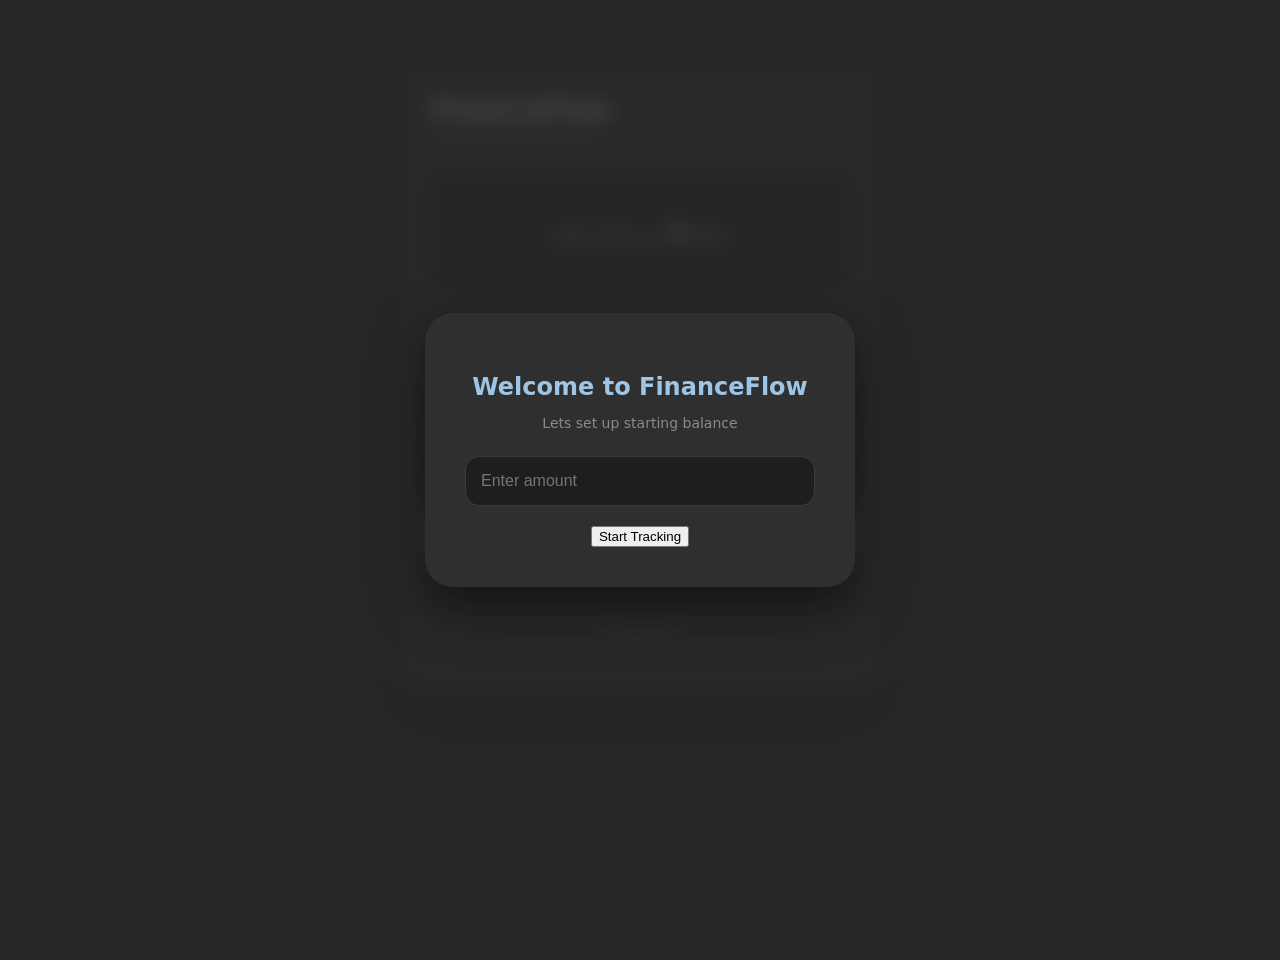
==== public/index.html @ 14172ed9 "оживлен localstorage прописана разметка под стартовый начальный экран" ====
<!doctype html>
<html lang="en">
<head>
    <meta charset="UTF-8">
    <meta name="viewport"
          content="width=device-width, user-scalable=no, initial-scale=1.0, maximum-scale=1.0, minimum-scale=1.0">
    <meta http-equiv="X-UA-Compatible" content="ie=edge">
    <title>FinanceFlow</title>
    <link rel="stylesheet" href="css/style.css">
</head>
<body>

<div id="setup-screen" class="setup-overlay">
    <div class="setup-card">
        <h2>Welcome to FinanceFlow</h2>
        <p>Lets set up starting balance</p>
        <input type="number" id="initial-balance" placeholder="Enter amount">
        <button id="start-setup">Start Tracking</button>
    </div>
</div>

<div class="app-container">
    <header>
        <h1 data-key="title">FinanceFlow</h1>
        <p class="subtitle" data-key="subtitle">Smart expense tracking</p>
    </header>

    <div class="balance-card">
        <p><span data-key="total">Total balance</span>: <span id="total-amount">0</span> UAH</p>
    </div>

    <div class="input-section">
        <input type="text" id="item-name" placeholder="Enter item name" data-key="input-name">
        <input type="number" id="item-price" placeholder="Enter item price" data-key="input-price">

        <select id="item-type">
            <option value="expense">Expenses</option>
            <option value="income">Incomes</option>
        </select>

        <button id="add-item" data-key="add-item">Add item</button>
    </div>

    <ul id="expense-list">

    </ul>
    <div class="footer-actions">
        <button id="clear-all" class="clear-all">Clear all</button>
    </div>
</div>
<script src="js/script.js"></script>

</body>
</html>
---- public/css/style.css ----
:root {
    --bg-color: #272727;
    --card-bg: #2f2f2f;
    --input-bg: #1e1e1e;
    --accent-color: #9ec5e6;
    --text-main: #f0f0f0;
    --text-secondary: #8a8a8a;
    --border-color: #3a3a3a;
    --danger-color: #ff6b6b;
}

body {
    background-color: var(--bg-color);
    color: var(--text-main);
    font-family: 'Segoe UI', system-ui, -apple-system, sans-serif;
    display: flex;
    justify-content: center;
    align-items: flex-start;
    min-height: 100vh;
    margin: 0;
    padding-top: 60px;
}

.app-container {
    width: 90%;
    max-width: 420px;
    background: var(--card-bg);
    padding: 35px;
    border-radius: 28px;
    box-shadow: 0 30px 60px rgba(0,0,0,0.4);
}

h1 { margin: 0; font-size: 26px; color: var(--text-main); font-weight: 600; }
.subtitle { color: var(--text-secondary); margin: 5px 0 30px 0; font-size: 14px; }

.balance-card {
    background: var(--input-bg);
    padding: 24px;
    border-radius: 18px;
    border: 1px solid var(--border-color);
    margin-bottom: 25px;
    text-align: center;
}

#total-amount {
    font-weight: 700;
    font-size: 28px;
    color: var(--accent-color);
}

.input-section {
    display: flex;
    flex-direction: column;
    gap: 12px;
}

input {
    background: var(--input-bg);
    border: 1px solid var(--border-color);
    padding: 15px;
    border-radius: 14px;
    color: white;
    font-size: 16px;
    transition: border-color 0.2s;
}

select {
    background: var(--input-bg);
    border: 1px solid var(--border-color);
    padding: 14px;
    border-radius: 12px;
    color: var(--text-main);
    font-size: 16px;
    outline: none;
    cursor: pointer;
    appearance: none;
}

select:focus {
    border-color: var(--accent-color);
}

input:focus {
    outline: none;
    border-color: var(--accent-color);
}

button#add-item {
    background: var(--accent-color);
    color: var(--bg-color);
    border: none;
    padding: 16px;
    border-radius: 14px;
    font-weight: 700;
    font-size: 16px;
    cursor: pointer;
    transition: all 0.2s;
    margin-top: 10px;
}

button#add-item:hover { opacity: 0.9; transform: translateY(-1px); }

.clear-all {
    background: transparent;
    border: 1px solid var(--border-color);
    color: var(--text-secondary);
    width: 100%;
    padding: 12px;
    border-radius: 12px;
    margin-top: 25px;
    cursor: pointer;
    font-size: 14px;
    transition: all 0.2s;
}

.clear-all:hover {
    color: var(--danger-color);
    border-color: var(--danger-color);
    background: rgba(255, 107, 107, 0.05);
}

ul { list-style: none; padding: 0; margin-top: 30px; }

li {
    background: var(--input-bg);
    margin-bottom: 12px;
    padding: 16px;
    border-radius: 14px;
    display: flex;
    justify-content: space-between;
    align-items: center;
    border: 1px solid transparent;
    animation: fadeIn 0.3s ease;
}

li:hover { border-color: var(--border-color); }

.li-actions {
    display: flex;
    align-items: center;
    gap: 15px;
}

.delete-btn {
    background: rgba(255, 107, 107, 0.1);
    color: var(--danger-color);
    border: 1px solid rgba(255, 107, 107, 0.2);
    padding: 6px 12px;
    border-radius: 8px;
    font-size: 12px;
    font-weight: 600;
    cursor: pointer;
    transition: all 0.2s;
}

.delete-btn:hover {
    background: var(--danger-color);
    color: var(--bg-color);
    transform: scale(1.05);
}

.footer-actions {
    margin-top: 20px;
}

@keyframes fadeIn {
    from { opacity: 0; transform: translateY(10px); }
    to { opacity: 1; transform: translateY(0); }
}

.setup-overlay {
    position: fixed;
    top: 0;
    left: 0;
    width: 100%;
    height: 100%;
    background: rgba(39, 39, 39, 0.8);
    backdrop-filter: blur(10px);
    display: flex;
    justify-content: center;
    align-items: center;
    z-index: 1000;
    transition: opacity 0.5s ease;
}

.setup-card {
    background: var(--card-bg);
    padding: 40px;
    border-radius: 28px;
    text-align: center;
    box-shadow: 0 20px 50px rgba(0,0,0,0.5);
    max-width: 350px;
    width: 90%;
}

.setup-card h2 { margin-bottom: 10px; color: var(--accent-color); }
.setup-card p { color: var(--text-secondary); margin-bottom: 25px; font-size: 14px; }

.setup-card input { width: 100%; margin-bottom: 20px; box-sizing: border-box; }

.hidden {
    opacity: 0;
    pointer-events: none;
}
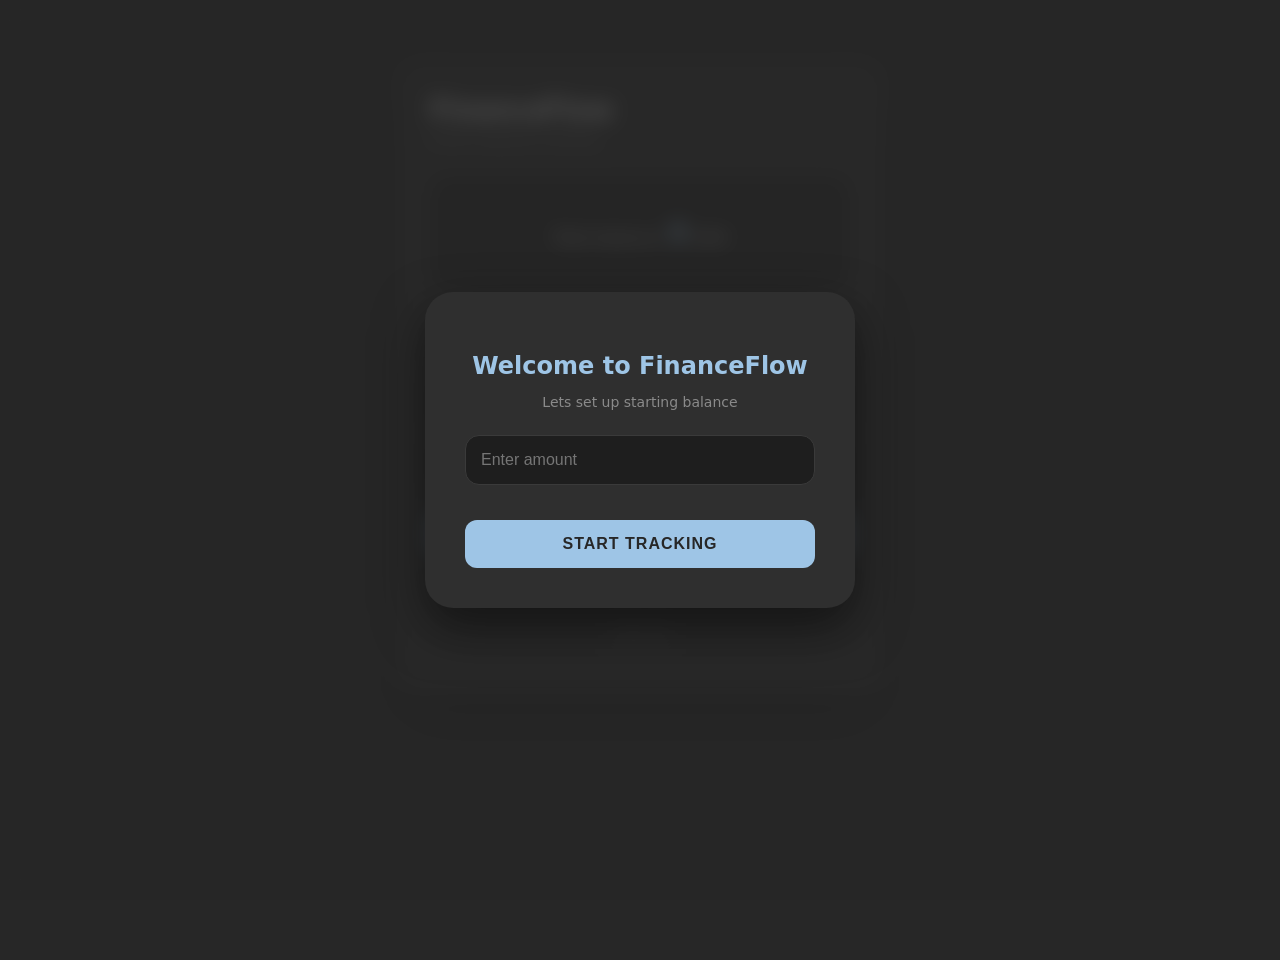
==== commit a4464b76: "refactor: reorganize project files" ====
--- a/public/index.html
+++ b/public/index.html
@@ -48,7 +48,8 @@
         <button id="clear-all" class="clear-all">Clear all</button>
     </div>
 </div>
-<script src="js/script.js"></script>
+
+<script type="module" src="js/app.js"></script>
 
 </body>
 </html>
--- a/public/css/style.css
+++ b/public/css/style.css
@@ -203,3 +203,48 @@
     pointer-events: none;
 }
 
+#start-setup {
+    background-color: var(--accent-color);
+    color: var(--bg-color);
+    font-weight: 700;
+    border: none;
+    padding: 15px 30px;
+    border-radius: 12px;
+    cursor: pointer;
+    width: 100%;
+    margin-top: 15px;
+    transition: transform 0.2s, box-shadow 0.2s;
+    font-size: 16px;
+    text-transform: uppercase;
+    letter-spacing: 1px;
+}
+
+#start-setup:hover {
+    transform: translateY(-2px);
+    box-shadow: 0 5px 15px rgba(79, 172, 254, 0.4);
+}
+
+#start-setup:active {
+    transform: translateY(0);
+}
+
+.income-color {
+    color: #4ade80 !important;
+}
+
+.expense-color {
+    color: #f87171 !important;
+}
+
+
+#expense-list li {
+    background: var(--input-bg);
+    margin-bottom: 10px;
+    padding: 12px 15px;
+    border-radius: 12px;
+    display: flex;
+    justify-content: space-between;
+    align-items: center;
+    border: 1px solid var(--border-color);
+}
+
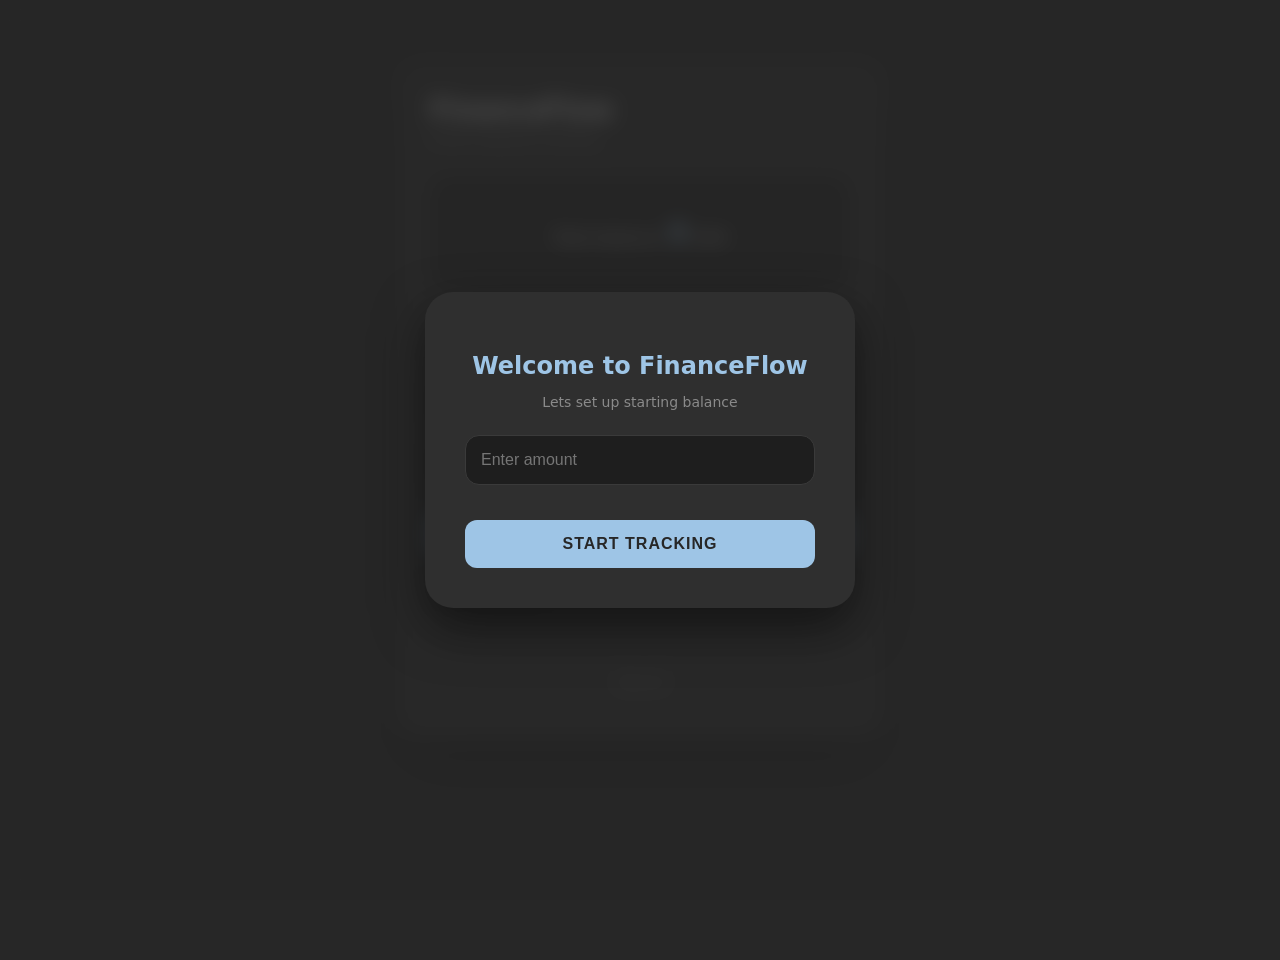
==== commit 0f8c227e: "add sorting feature" ====
--- a/public/index.html
+++ b/public/index.html
@@ -41,6 +41,15 @@
         <button id="add-item" data-key="add-item">Add item</button>
     </div>
 
+    <div class="sort-section">
+        <select id="sort-by">
+            <option value="newest">Newest first</option>
+            <option value="oldest">Oldest first</option>
+            <option value="highest">Highest first</option>
+            <option value="lowest">Lowest first</option>
+        </select>
+    </div>
+
     <ul id="expense-list">
 
     </ul>
--- a/public/css/style.css
+++ b/public/css/style.css
@@ -27,11 +27,21 @@
     background: var(--card-bg);
     padding: 35px;
     border-radius: 28px;
-    box-shadow: 0 30px 60px rgba(0,0,0,0.4);
-}
-
-h1 { margin: 0; font-size: 26px; color: var(--text-main); font-weight: 600; }
-.subtitle { color: var(--text-secondary); margin: 5px 0 30px 0; font-size: 14px; }
+    box-shadow: 0 30px 60px rgba(0, 0, 0, 0.4);
+}
+
+h1 {
+    margin: 0;
+    font-size: 26px;
+    color: var(--text-main);
+    font-weight: 600;
+}
+
+.subtitle {
+    color: var(--text-secondary);
+    margin: 5px 0 30px 0;
+    font-size: 14px;
+}
 
 .balance-card {
     background: var(--input-bg);
@@ -98,7 +108,10 @@
     margin-top: 10px;
 }
 
-button#add-item:hover { opacity: 0.9; transform: translateY(-1px); }
+button#add-item:hover {
+    opacity: 0.9;
+    transform: translateY(-1px);
+}
 
 .clear-all {
     background: transparent;
@@ -119,7 +132,11 @@
     background: rgba(255, 107, 107, 0.05);
 }
 
-ul { list-style: none; padding: 0; margin-top: 30px; }
+ul {
+    list-style: none;
+    padding: 0;
+    margin-top: 30px;
+}
 
 li {
     background: var(--input-bg);
@@ -133,7 +150,9 @@
     animation: fadeIn 0.3s ease;
 }
 
-li:hover { border-color: var(--border-color); }
+li:hover {
+    border-color: var(--border-color);
+}
 
 .li-actions {
     display: flex;
@@ -164,8 +183,14 @@
 }
 
 @keyframes fadeIn {
-    from { opacity: 0; transform: translateY(10px); }
-    to { opacity: 1; transform: translateY(0); }
+    from {
+        opacity: 0;
+        transform: translateY(10px);
+    }
+    to {
+        opacity: 1;
+        transform: translateY(0);
+    }
 }
 
 .setup-overlay {
@@ -188,15 +213,27 @@
     padding: 40px;
     border-radius: 28px;
     text-align: center;
-    box-shadow: 0 20px 50px rgba(0,0,0,0.5);
+    box-shadow: 0 20px 50px rgba(0, 0, 0, 0.5);
     max-width: 350px;
     width: 90%;
 }
 
-.setup-card h2 { margin-bottom: 10px; color: var(--accent-color); }
-.setup-card p { color: var(--text-secondary); margin-bottom: 25px; font-size: 14px; }
-
-.setup-card input { width: 100%; margin-bottom: 20px; box-sizing: border-box; }
+.setup-card h2 {
+    margin-bottom: 10px;
+    color: var(--accent-color);
+}
+
+.setup-card p {
+    color: var(--text-secondary);
+    margin-bottom: 25px;
+    font-size: 14px;
+}
+
+.setup-card input {
+    width: 100%;
+    margin-bottom: 20px;
+    box-sizing: border-box;
+}
 
 .hidden {
     opacity: 0;
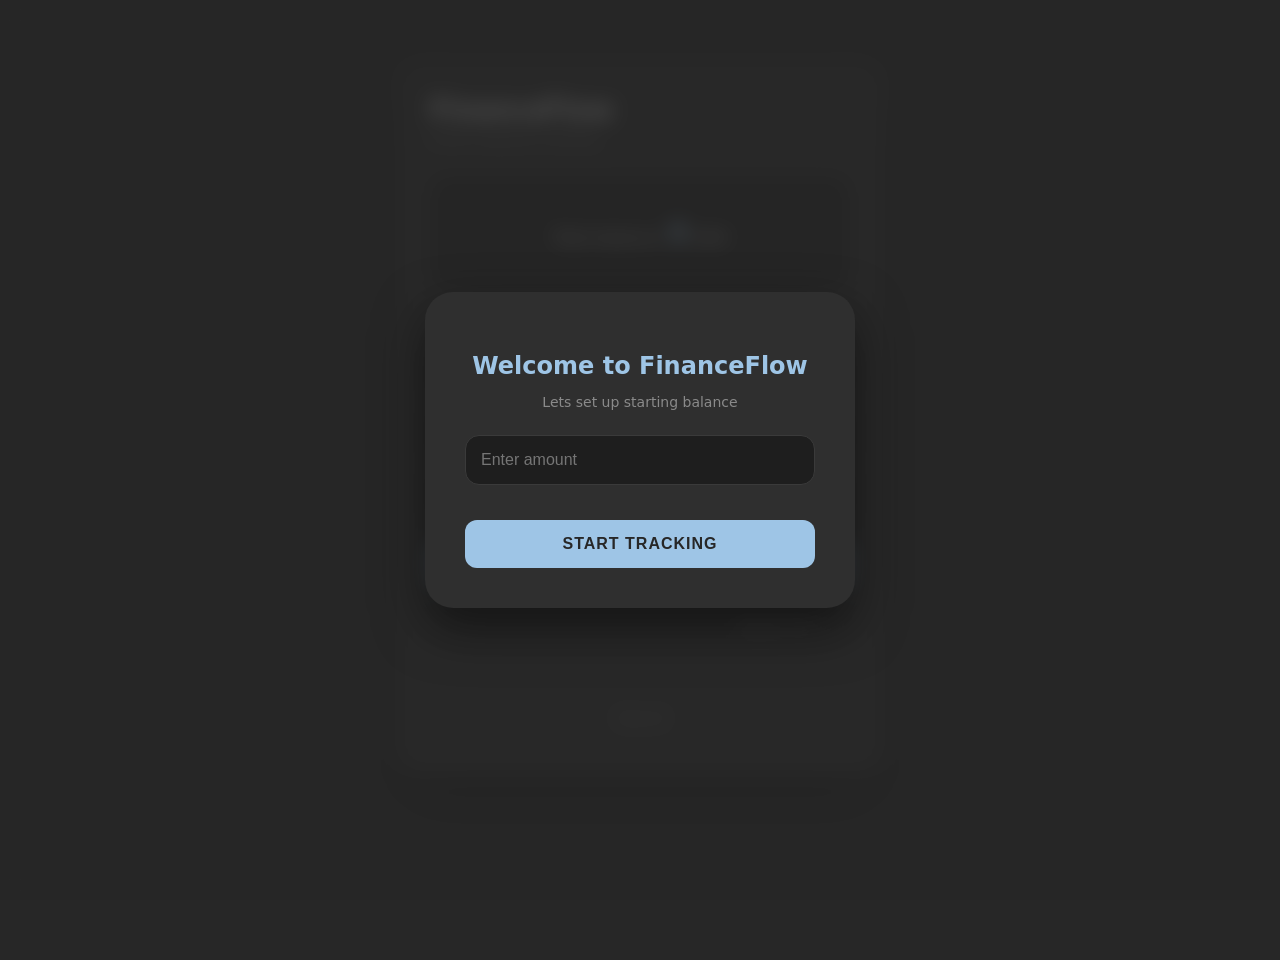
==== commit ee5f2419: "add exchange rates and integration with telegram" ====
--- a/public/index.html
+++ b/public/index.html
@@ -27,6 +27,15 @@
 
     <div class="balance-card">
         <p><span data-key="total">Total balance</span>: <span id="total-amount">0</span> UAH</p>
+    </div>
+
+    <div class="exchange-rates">
+        <div class="rate-badge">
+            USD: <span id="rate-usd">...</span> ₴
+        </div>
+        <div class="rate-badge">
+            EUR: <span id="rate-eur">...</span> ₴
+        </div>
     </div>
 
     <div class="input-section">
--- a/public/css/style.css
+++ b/public/css/style.css
@@ -285,3 +285,62 @@
     border: 1px solid var(--border-color);
 }
 
+.sort-section {
+    display: flex;
+    justify-content: flex-end;
+    margin-top: 20px;
+    margin-bottom: 15px;
+}
+
+#sort-by {
+    appearance: none;
+    -webkit-appearance: none;
+    -moz-appearance: none;
+
+    background-color: #2a2a2a;
+    border: 1px solid #3a3a3a;
+    border-radius: 6px;
+    padding: 8px 32px 8px 12px;
+
+    font-size: 13px;
+    font-family: inherit;
+    color: #e0e0e0;
+    cursor: pointer;
+    outline: none;
+    transition: all 0.2s ease;
+
+    background-image: url("data:image/svg+xml;charset=UTF-8,%3csvg xmlns='http://www.w3.org/2000/svg' viewBox='0 0 24 24' fill='none' stroke='%23e0e0e0' stroke-width='2' stroke-linecap='round' stroke-linejoin='round'%3e%3cpolyline points='6 9 12 15 18 9'%3e%3c/polyline%3e%3c/svg%3e");
+    background-repeat: no-repeat;
+    background-position: right 10px center;
+    background-size: 14px;
+}
+
+#sort-by:hover, #sort-by:focus {
+    border-color: #9cbfe8;
+}
+
+#sort-by option {
+    background-color: #2a2a2a;
+    color: #e0e0e0;
+}
+
+.exchange-rates {
+    display: flex;
+    justify-content: center;
+    gap: 15px;
+    margin-top: 15px;
+}
+
+.rate-badge {
+    background: #2a2a2a;
+    color: #a0a0a0;
+    padding: 6px 12px;
+    border-radius: 8px;
+    font-size: 14px;
+    border: 1px solid #3d3d3d;
+}
+
+.rate-badge span {
+    color: #92bcea;
+    font-weight: bold;
+}
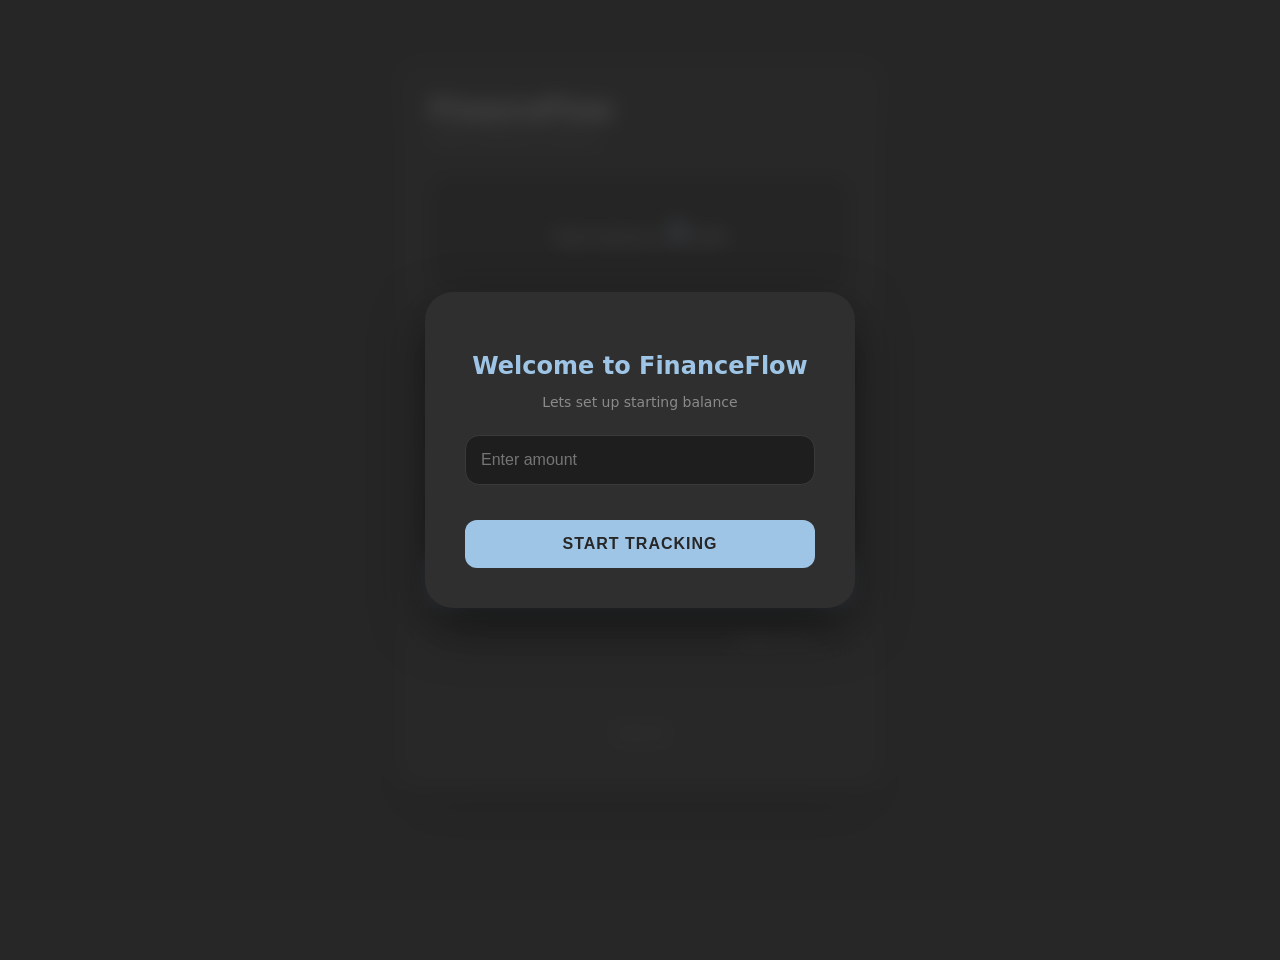
==== commit cb21d3af: "add calculator popup" ====
--- a/public/index.html
+++ b/public/index.html
@@ -40,7 +40,11 @@
 
     <div class="input-section">
         <input type="text" id="item-name" placeholder="Enter item name" data-key="input-name">
-        <input type="number" id="item-price" placeholder="Enter item price" data-key="input-price">
+
+        <div class="price-input-group">
+            <input type="number" id="item-price" placeholder="Enter item price">
+            <button id="open-calc-btn" type="button">Calc</button>
+        </div>
 
         <select id="item-type">
             <option value="expense">Expenses</option>
@@ -67,6 +71,32 @@
     </div>
 </div>
 
+<dialog id="calc-dialog" class="calc-modal">
+    <input type="text" id="calc-display" readonly>
+    <div class="calc-grid">
+        <button class="c-btn">7</button>
+        <button class="c-btn">8</button>
+        <button class="c-btn">9</button>
+        <button class="c-btn">/</button>
+        <button class="c-btn">4</button>
+        <button class="c-btn">5</button>
+        <button class="c-btn">6</button>
+        <button class="c-btn">*</button>
+        <button class="c-btn">1</button>
+        <button class="c-btn">2</button>
+        <button class="c-btn">3</button>
+        <button class="c-btn">-</button>
+        <button class="c-btn">C</button>
+        <button class="c-btn">0</button>
+        <button class="c-btn">=</button>
+        <button class="c-btn">+</button>
+    </div>
+    <div class="calc-actions">
+        <button id="calc-apply">Apply</button>
+        <button id="calc-close">Close</button>
+    </div>
+</dialog>
+
 <script type="module" src="js/app.js"></script>
 
 </body>
--- a/public/css/style.css
+++ b/public/css/style.css
@@ -343,4 +343,90 @@
 .rate-badge span {
     color: #92bcea;
     font-weight: bold;
+}
+
+.price-input-group {
+    display: flex;
+    gap: 10px;
+    margin-bottom: 15px;
+}
+
+.price-input-group input {
+    margin-bottom: 0;
+    flex-grow: 1;
+}
+
+#open-calc-btn {
+    padding: 0 15px;
+    background: #2a2a2a;
+    border: 1px solid #3d3d3d;
+    border-radius: 8px;
+    color: #a0a0a0;
+    cursor: pointer;
+}
+
+.calc-modal {
+    background: #1e1e1e;
+    border: 1px solid #3d3d3d;
+    border-radius: 12px;
+    padding: 15px;
+    width: 240px;
+}
+
+.calc-modal::backdrop {
+    background: rgba(0, 0, 0, 0.7);
+}
+
+#calc-display {
+    width: 100%;
+    background: #2a2a2a;
+    color: white;
+    border: 1px solid #3d3d3d;
+    border-radius: 8px;
+    padding: 10px;
+    font-size: 20px;
+    text-align: right;
+    margin-bottom: 10px;
+    box-sizing: border-box;
+}
+
+.calc-grid {
+    display: grid;
+    grid-template-columns: repeat(4, 1fr);
+    gap: 5px;
+    margin-bottom: 10px;
+}
+
+.c-btn {
+    background: #2a2a2a;
+    color: white;
+    border: 1px solid #3d3d3d;
+    padding: 10px 0;
+    border-radius: 6px;
+    cursor: pointer;
+    font-size: 16px;
+}
+
+.calc-actions {
+    display: flex;
+    gap: 10px;
+}
+
+.calc-actions button {
+    flex: 1;
+    padding: 10px;
+    border-radius: 6px;
+    border: none;
+    cursor: pointer;
+    font-weight: bold;
+}
+
+#calc-apply {
+    background: #92bcea;
+    color: #1e1e1e;
+}
+
+#calc-close {
+    background: #3d3d3d;
+    color: #a0a0a0;
 }
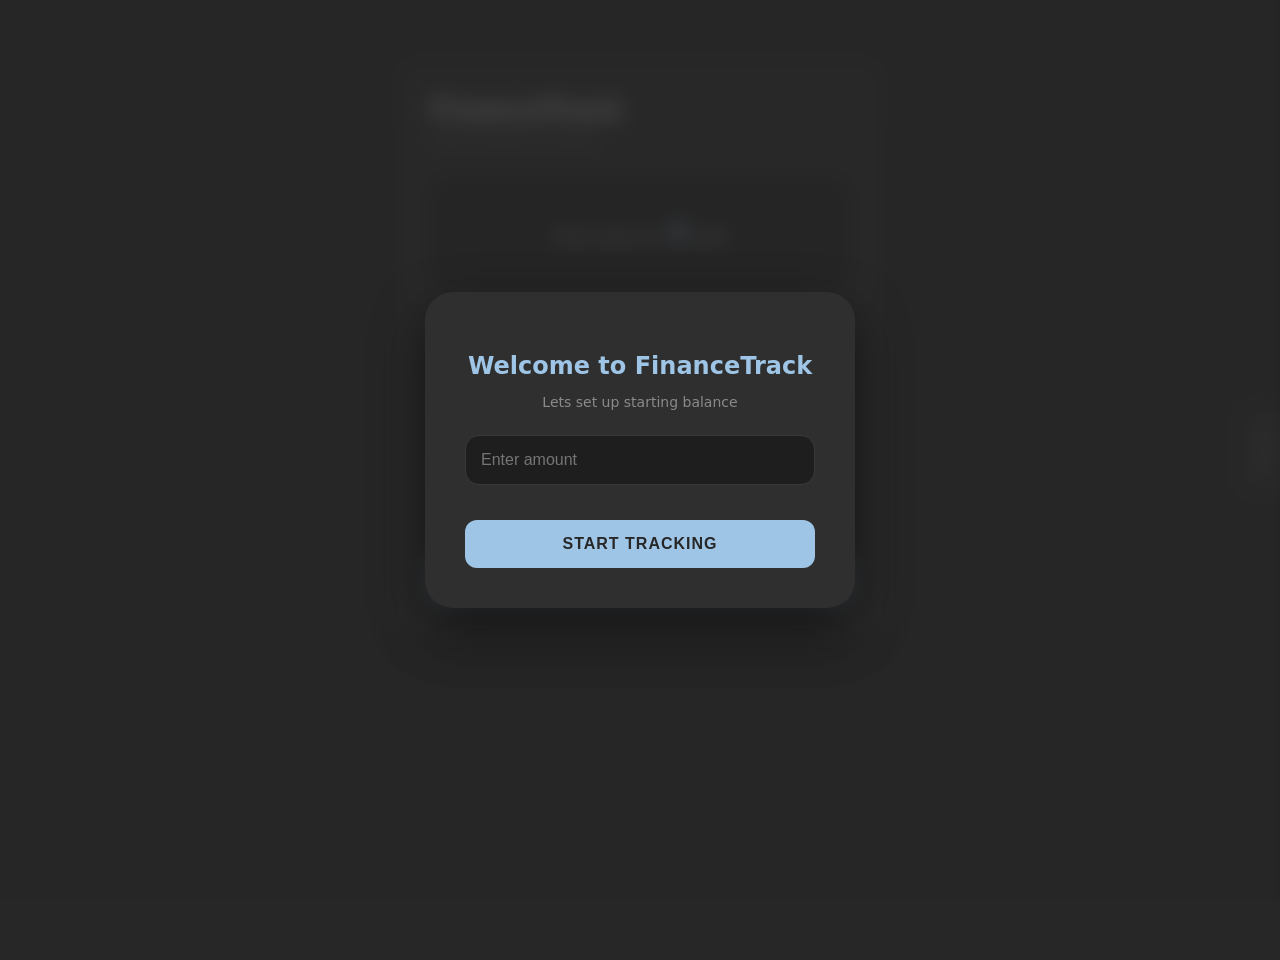
==== commit 35b545f8: "feat: add new features and update UI - Change UI of sidebar, now it's a separate window - Add export" ====
--- a/public/index.html
+++ b/public/index.html
@@ -5,14 +5,14 @@
     <meta name="viewport"
           content="width=device-width, user-scalable=no, initial-scale=1.0, maximum-scale=1.0, minimum-scale=1.0">
     <meta http-equiv="X-UA-Compatible" content="ie=edge">
-    <title>FinanceFlow</title>
+    <title>FinanceTrack</title>
     <link rel="stylesheet" href="css/style.css">
 </head>
 <body>
 
 <div id="setup-screen" class="setup-overlay">
     <div class="setup-card">
-        <h2>Welcome to FinanceFlow</h2>
+        <h2>Welcome to FinanceTrack</h2>
         <p>Lets set up starting balance</p>
         <input type="number" id="initial-balance" placeholder="Enter amount">
         <button id="start-setup">Start Tracking</button>
@@ -21,7 +21,7 @@
 
 <div class="app-container">
     <header>
-        <h1 data-key="title">FinanceFlow</h1>
+        <h1 data-key="title">FinanceTrack</h1>
         <p class="subtitle" data-key="subtitle">Smart expense tracking</p>
     </header>
 
@@ -54,21 +54,41 @@
         <button id="add-item" data-key="add-item">Add item</button>
     </div>
 
-    <div class="sort-section">
-        <select id="sort-by">
-            <option value="newest">Newest first</option>
-            <option value="oldest">Oldest first</option>
-            <option value="highest">Highest first</option>
-            <option value="lowest">Lowest first</option>
-        </select>
-    </div>
+    <button id="toggle-history" class="history-tab">Hisotry</button>
 
-    <ul id="expense-list">
+    <div id="sidebar-overlay" class="sidebar-overlay"></div>
 
-    </ul>
-    <div class="footer-actions">
-        <button id="clear-all" class="clear-all">Clear all</button>
-    </div>
+    <aside id="history-sidebar" class="sidebar">
+        <div class="sidebar-header">
+            <h2>Transactions</h2>
+            <button id="close-sidebar" class="close-sidebar">&times;</button>
+        </div>
+
+        <div class="sort-section">
+            <select id="sort-by">
+                <option value="newest">Newest first</option>
+                <option value="oldest">Oldest first</option>
+                <option value="highest">Highest first</option>
+                <option value="lowest">Lowest first</option>
+            </select>
+        </div>
+
+        <ul id="expense-list"></ul>
+
+        <div class="footer-actions">
+            <div class="export-group">
+
+                <select id="export-format">
+                    <option value="csv">Excel(.csv)</option>
+                    <option value="txt">Text(.txt)</option>
+                </select>
+
+                <button id="export-btn" type="button">Export</button>
+                </div>
+
+            <button id="clear-all" class="clear-all">Clear all</button>
+        </div>
+    </aside>
 </div>
 
 <dialog id="calc-dialog" class="calc-modal">
--- a/public/css/style.css
+++ b/public/css/style.css
@@ -273,7 +273,6 @@
     color: #f87171 !important;
 }
 
-
 #expense-list li {
     background: var(--input-bg);
     margin-bottom: 10px;
@@ -298,13 +297,13 @@
     -moz-appearance: none;
 
     background-color: #2a2a2a;
-    border: 1px solid #3a3a3a;
+    border: 1px solid var(--border-color);
     border-radius: 6px;
     padding: 8px 32px 8px 12px;
 
     font-size: 13px;
     font-family: inherit;
-    color: #e0e0e0;
+    color: var(--text-main);
     cursor: pointer;
     outline: none;
     transition: all 0.2s ease;
@@ -316,12 +315,12 @@
 }
 
 #sort-by:hover, #sort-by:focus {
-    border-color: #9cbfe8;
+    border-color: var(--accent-color);
 }
 
 #sort-by option {
     background-color: #2a2a2a;
-    color: #e0e0e0;
+    color: var(--text-main);
 }
 
 .exchange-rates {
@@ -333,15 +332,15 @@
 
 .rate-badge {
     background: #2a2a2a;
-    color: #a0a0a0;
+    color: var(--text-secondary);
     padding: 6px 12px;
     border-radius: 8px;
     font-size: 14px;
-    border: 1px solid #3d3d3d;
+    border: 1px solid var(--border-color);
 }
 
 .rate-badge span {
-    color: #92bcea;
+    color: var(--accent-color);
     font-weight: bold;
 }
 
@@ -359,15 +358,21 @@
 #open-calc-btn {
     padding: 0 15px;
     background: #2a2a2a;
-    border: 1px solid #3d3d3d;
+    border: 1px solid var(--border-color);
     border-radius: 8px;
-    color: #a0a0a0;
-    cursor: pointer;
+    color: var(--text-secondary);
+    cursor: pointer;
+    transition: color 0.2s, background 0.2s;
+}
+
+#open-calc-btn:hover {
+    background: var(--border-color);
+    color: var(--accent-color);
 }
 
 .calc-modal {
-    background: #1e1e1e;
-    border: 1px solid #3d3d3d;
+    background: var(--input-bg);
+    border: 1px solid var(--border-color);
     border-radius: 12px;
     padding: 15px;
     width: 240px;
@@ -381,7 +386,7 @@
     width: 100%;
     background: #2a2a2a;
     color: white;
-    border: 1px solid #3d3d3d;
+    border: 1px solid var(--border-color);
     border-radius: 8px;
     padding: 10px;
     font-size: 20px;
@@ -400,11 +405,16 @@
 .c-btn {
     background: #2a2a2a;
     color: white;
-    border: 1px solid #3d3d3d;
+    border: 1px solid var(--border-color);
     padding: 10px 0;
     border-radius: 6px;
     cursor: pointer;
     font-size: 16px;
+    transition: background 0.2s;
+}
+
+.c-btn:hover {
+    background: var(--border-color);
 }
 
 .calc-actions {
@@ -422,11 +432,171 @@
 }
 
 #calc-apply {
-    background: #92bcea;
-    color: #1e1e1e;
+    background: var(--accent-color);
+    color: var(--bg-color);
 }
 
 #calc-close {
-    background: #3d3d3d;
-    color: #a0a0a0;
+    background: var(--border-color);
+    color: var(--text-secondary);
+}
+
+.history-tab {
+    position: fixed;
+    right: 0;
+    top: 50%;
+    transform: translateY(-50%);
+    background: var(--card-bg);
+    color: var(--text-secondary);
+    border: 1px solid var(--border-color);
+    border-right: none;
+    padding: 15px 10px;
+    border-radius: 8px 0 0 8px;
+    cursor: pointer;
+    z-index: 900;
+    font-weight: bold;
+    transition: background 0.2s, color 0.2s;
+    writing-mode: vertical-rl;
+    text-orientation: mixed;
+}
+
+.history-tab:hover {
+    background: var(--border-color);
+    color: var(--accent-color);
+}
+
+.sidebar-overlay {
+    position: fixed;
+    top: 0; left: 0; width: 100%; height: 100%;
+    background: rgba(0, 0, 0, 0.6);
+    z-index: 950;
+    opacity: 0;
+    pointer-events: none;
+    transition: opacity 0.3s ease;
+}
+
+.sidebar-overlay.active {
+    opacity: 1;
+    pointer-events: all;
+}
+
+.sidebar {
+    position: fixed;
+    top: 0;
+    right: -350px;
+    width: 320px;
+    height: 100vh;
+    background: var(--card-bg);
+    border-left: 1px solid var(--border-color);
+    box-shadow: -5px 0 20px rgba(0, 0, 0, 0.5);
+    padding: 20px;
+    box-sizing: border-box;
+    transition: right 0.3s cubic-bezier(0.4, 0, 0.2, 1);
+    z-index: 1000;
+    display: flex;
+    flex-direction: column;
+}
+
+.sidebar.open {
+    right: 0;
+}
+
+.sidebar-header {
+    display: flex;
+    justify-content: space-between;
+    align-items: center;
+    margin-bottom: 20px;
+}
+
+.sidebar-header h2 {
+    margin: 0;
+    font-size: 20px;
+    color: var(--text-main);
+}
+
+.close-sidebar {
+    background: none;
+    border: none;
+    color: var(--text-secondary);
+    font-size: 28px;
+    cursor: pointer;
+    line-height: 1;
+    padding: 0;
+    transition: color 0.2s;
+}
+
+.close-sidebar:hover {
+    color: var(--text-main);
+}
+
+#expense-list {
+    flex-grow: 1;
+    overflow-y: auto;
+    margin-bottom: 15px;
+    margin-top: 10px;
+    padding-right: 5px;
+}
+
+#expense-list::-webkit-scrollbar {
+    width: 6px;
+}
+#expense-list::-webkit-scrollbar-thumb {
+    background: var(--border-color);
+    border-radius: 4px;
+}
+
+.export-group {
+    display: flex;
+    gap: 10px;
+    margin-bottom: 15px;
+    margin-top: 10px;
+}
+
+#export-format {
+    flex-grow: 1;
+    appearance: none;
+    -webkit-appearance: none;
+
+    background-color: var(--input-bg);
+    border: 1px solid var(--border-color);
+    border-radius: 12px;
+    padding: 12px 32px 12px 15px;
+
+    font-size: 14px;
+    color: var(--text-main);
+    cursor: pointer;
+    outline: none;
+    transition: all 0.2s ease;
+
+    background-image: url("data:image/svg+xml;charset=UTF-8,%3csvg xmlns='http://www.w3.org/2000/svg' viewBox='0 0 24 24' fill='none' stroke='%23e0e0e0' stroke-width='2' stroke-linecap='round' stroke-linejoin='round'%3e%3cpolyline points='6 9 12 15 18 9'%3e%3c/polyline%3e%3c/svg%3e");
+    background-repeat: no-repeat;
+    background-position: right 12px center;
+    background-size: 14px;
+}
+
+#export-format:hover, #export-format:focus {
+    border-color: var(--accent-color);
+}
+
+#export-format option {
+    background-color: var(--card-bg);
+    color: var(--text-main);
+}
+
+#export-btn {
+    background-color: var(--input-bg);
+    color: var(--accent-color);
+    border: 1px solid var(--border-color);
+    padding: 0 20px;
+    border-radius: 12px;
+    cursor: pointer;
+    font-weight: 600;
+    font-size: 14px;
+    transition: all 0.2s ease;
+}
+
+#export-btn:hover {
+    background-color: var(--accent-color);
+    color: var(--bg-color);
+    border-color: var(--accent-color);
 }
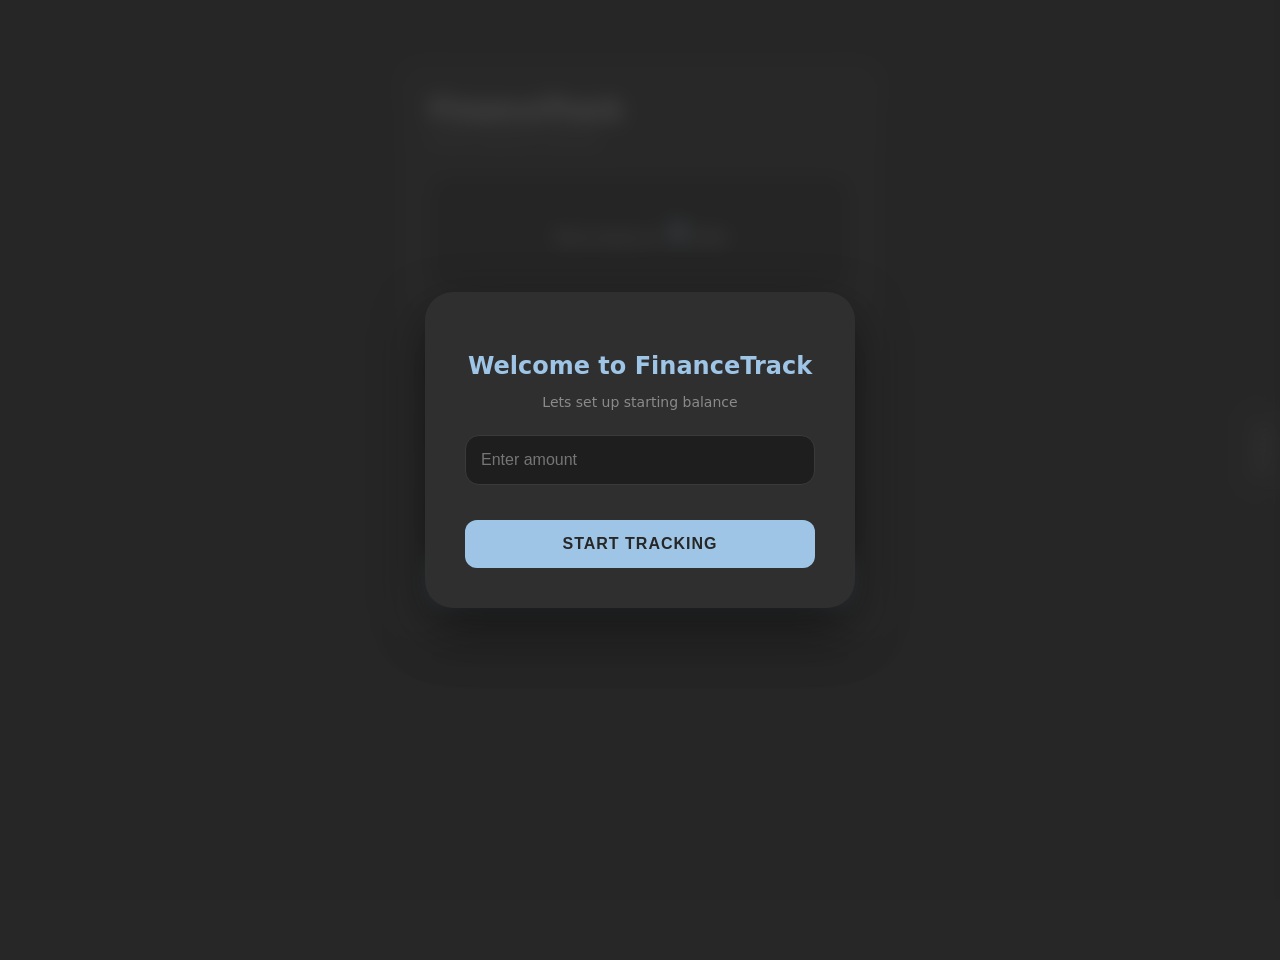
==== commit 82c977be: "fix typo" ====
--- a/public/index.html
+++ b/public/index.html
@@ -54,7 +54,7 @@
         <button id="add-item" data-key="add-item">Add item</button>
     </div>
 
-    <button id="toggle-history" class="history-tab">Hisotry</button>
+    <button id="toggle-history" class="history-tab">History</button>
 
     <div id="sidebar-overlay" class="sidebar-overlay"></div>
 
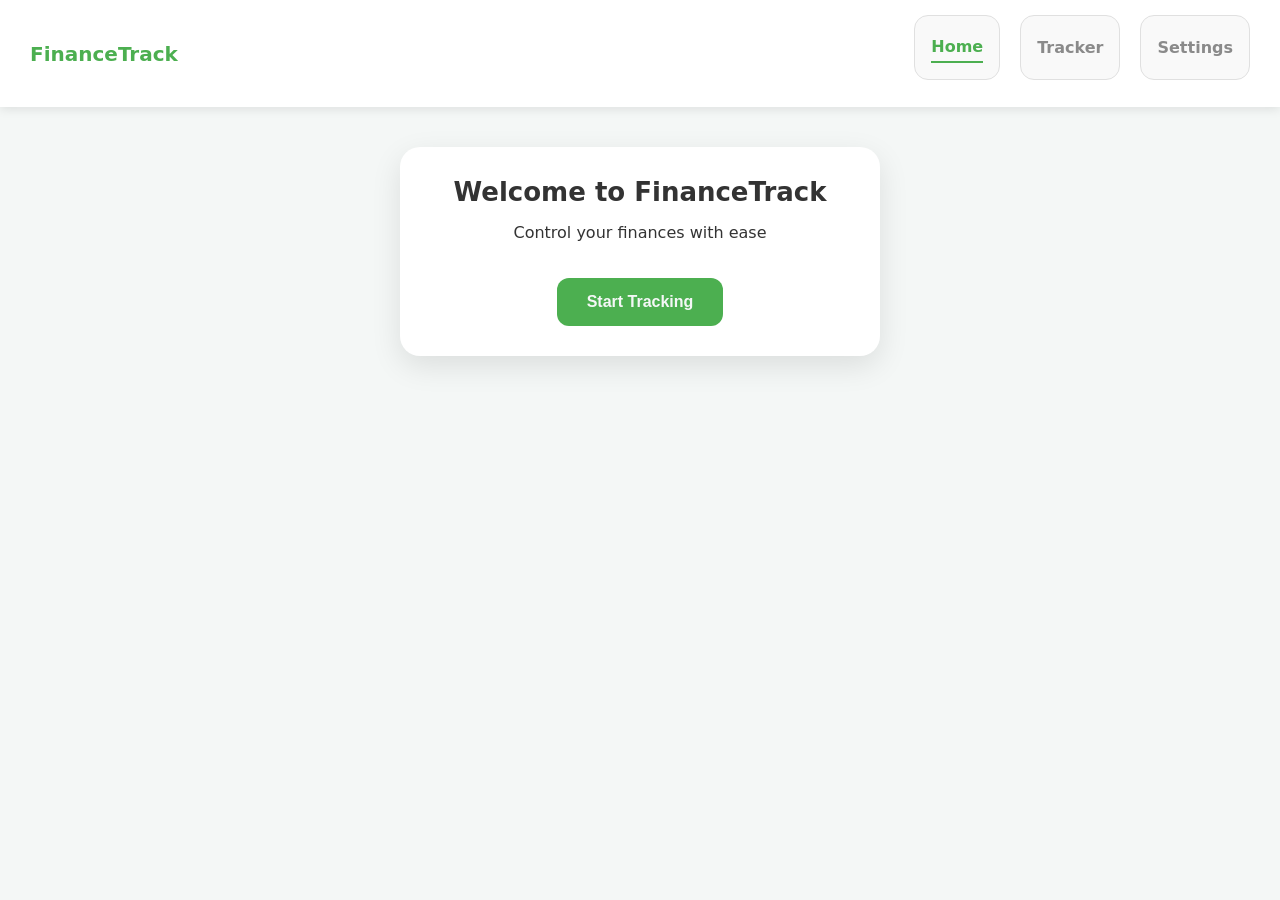
==== commit 8d193df7: "fix typo for task9 and new feat: change ui, add navbar add theme switcher" ====
--- a/public/index.html
+++ b/public/index.html
@@ -10,85 +10,110 @@
 </head>
 <body>
 
-<div id="setup-screen" class="setup-overlay">
-    <div class="setup-card">
-        <h2>Welcome to FinanceTrack</h2>
-        <p>Lets set up starting balance</p>
-        <input type="number" id="initial-balance" placeholder="Enter amount">
-        <button id="start-setup">Start Tracking</button>
-    </div>
+<nav id="main-nav">
+    <div class="logo">FinanceTrack</div>
+    <ul class="nav-links">
+        <li><a href="#" class="nav-btn active" data-target="screen-welcome">Home</a></li>
+        <li><a href="#" class="nav-btn" data-target="screen-tracker">Tracker</a></li>
+        <li><a href="#" class="nav-btn" data-target="screen-settings">Settings</a></li>
+    </ul>
+</nav>
+
+<div id="screen-welcome" class="screen active">
+    <h1>Welcome to FinanceTrack</h1>
+    <p>Control your finances with ease</p>
+    <button id="start-app">Start Tracking</button>
 </div>
 
-<div class="app-container">
-    <header>
-        <h1 data-key="title">FinanceTrack</h1>
-        <p class="subtitle" data-key="subtitle">Smart expense tracking</p>
-    </header>
+<div id="screen-tracker" class="screen">
 
-    <div class="balance-card">
-        <p><span data-key="total">Total balance</span>: <span id="total-amount">0</span> UAH</p>
-    </div>
-
-    <div class="exchange-rates">
-        <div class="rate-badge">
-            USD: <span id="rate-usd">...</span> ₴
-        </div>
-        <div class="rate-badge">
-            EUR: <span id="rate-eur">...</span> ₴
+    <div id="setup-screen" class="setup-overlay">
+        <div class="setup-card">
+            <h2>Welcome to FinanceTrack</h2>
+            <p>Lets set up starting balance</p>
+            <input type="number" id="initial-balance" placeholder="Enter amount">
+            <button id="start-setup">Start Tracking</button>
         </div>
     </div>
 
-    <div class="input-section">
-        <input type="text" id="item-name" placeholder="Enter item name" data-key="input-name">
+    <div class="app-container">
+        <header>
+            <h1 data-key="title">FinanceTrack</h1>
+            <p class="subtitle" data-key="subtitle">Smart expense tracking</p>
+        </header>
 
-        <div class="price-input-group">
-            <input type="number" id="item-price" placeholder="Enter item price">
-            <button id="open-calc-btn" type="button">Calc</button>
+        <div class="balance-card">
+            <p><span data-key="total">Total balance</span>: <span id="total-amount">0</span> UAH</p>
         </div>
 
-        <select id="item-type">
-            <option value="expense">Expenses</option>
-            <option value="income">Incomes</option>
-        </select>
-
-        <button id="add-item" data-key="add-item">Add item</button>
-    </div>
-
-    <button id="toggle-history" class="history-tab">History</button>
-
-    <div id="sidebar-overlay" class="sidebar-overlay"></div>
-
-    <aside id="history-sidebar" class="sidebar">
-        <div class="sidebar-header">
-            <h2>Transactions</h2>
-            <button id="close-sidebar" class="close-sidebar">&times;</button>
+        <div class="exchange-rates">
+            <div class="rate-badge">
+                USD: <span id="rate-usd">...</span> ₴
+            </div>
+            <div class="rate-badge">
+                EUR: <span id="rate-eur">...</span> ₴
+            </div>
         </div>
 
-        <div class="sort-section">
-            <select id="sort-by">
-                <option value="newest">Newest first</option>
-                <option value="oldest">Oldest first</option>
-                <option value="highest">Highest first</option>
-                <option value="lowest">Lowest first</option>
+        <div class="input-section">
+            <input type="text" id="item-name" placeholder="Enter item name" data-key="input-name">
+
+            <div class="price-input-group">
+                <input type="number" id="item-price" placeholder="Enter item price">
+                <button id="open-calc-btn" type="button">Calc</button>
+            </div>
+
+            <select id="item-type">
+                <option value="expense">Expenses</option>
+                <option value="income">Incomes</option>
             </select>
+
+            <button id="add-item" data-key="add-item">Add item</button>
         </div>
 
-        <ul id="expense-list"></ul>
+        <button id="toggle-history" class="history-tab">History</button>
 
-        <div class="footer-actions">
-            <div class="export-group">
+        <div id="sidebar-overlay" class="sidebar-overlay"></div>
 
-                <select id="export-format">
-                    <option value="csv">Excel(.csv)</option>
-                    <option value="txt">Text(.txt)</option>
+        <aside id="history-sidebar" class="sidebar">
+            <div class="sidebar-header">
+                <h2>Transactions</h2>
+                <button id="close-sidebar" class="close-sidebar">&times;</button>
+            </div>
+
+            <div class="sort-section">
+                <select id="sort-by">
+                    <option value="newest">Newest first</option>
+                    <option value="oldest">Oldest first</option>
+                    <option value="highest">Highest first</option>
+                    <option value="lowest">Lowest first</option>
                 </select>
+            </div>
 
-                <button id="export-btn" type="button">Export</button>
+            <ul id="expense-list"></ul>
+
+            <div class="footer-actions">
+                <div class="export-group">
+                    <select id="export-format">
+                        <option value="csv">Excel(.csv)</option>
+                        <option value="txt">Text(.txt)</option>
+                    </select>
+                    <button id="export-btn" type="button">Export</button>
                 </div>
 
-            <button id="clear-all" class="clear-all">Clear all</button>
-        </div>
-    </aside>
+                <button id="clear-all" class="clear-all">Clear all</button>
+            </div>
+        </aside>
+    </div> </div>
+<div id="screen-settings" class="screen">
+    <h2>Settings</h2>
+    <div class="setting-item">
+        <span>Dark theme</span>
+        <label class="theme-switch">
+            <input type="checkbox" id="theme-toggle">
+            <span class="slider"></span>
+        </label>
+    </div>
 </div>
 
 <dialog id="calc-dialog" class="calc-modal">
--- a/public/css/style.css
+++ b/public/css/style.css
@@ -1,4 +1,17 @@
 :root {
+    --bg-color: #f4f7f6;
+    --card-bg: #ffffff;
+    --input-bg: #f9f9f9;
+    --accent-color: #4CAF50;
+    --text-main: #333333;
+    --text-secondary: #8a8a8a;
+    --border-color: #e0e0e0;
+    --danger-color: #ff6b6b;
+    --nav-bg: #ffffff;
+    --primary-color: #4CAF50;
+}
+
+[data-theme="dark"] {
     --bg-color: #272727;
     --card-bg: #2f2f2f;
     --input-bg: #1e1e1e;
@@ -7,27 +20,108 @@
     --text-secondary: #8a8a8a;
     --border-color: #3a3a3a;
     --danger-color: #ff6b6b;
+    --nav-bg: #222222;
+    --primary-color: #9ec5e6;
 }
 
 body {
     background-color: var(--bg-color);
     color: var(--text-main);
     font-family: 'Segoe UI', system-ui, -apple-system, sans-serif;
-    display: flex;
-    justify-content: center;
-    align-items: flex-start;
+    margin: 0;
+    padding: 0;
     min-height: 100vh;
+    transition: background-color 0.3s ease, color 0.3s ease;
+}
+
+#main-nav {
+    display: flex;
+    justify-content: space-between;
+    align-items: center;
+    background-color: var(--nav-bg);
+    padding: 15px 30px;
+    box-shadow: 0 2px 10px rgba(0,0,0,0.1);
+    margin-bottom: 20px;
+    transition: background-color 0.3s ease;
+}
+
+.logo {
+    font-size: 20px;
+    font-weight: 800;
+    color: var(--accent-color);
+}
+
+.nav-links {
+    list-style: none;
+    display: flex;
+    gap: 20px;
     margin: 0;
-    padding-top: 60px;
+    padding: 0;
+}
+
+.nav-links a {
+    text-decoration: none;
+    color: var(--text-secondary);
+    font-weight: 600;
+    padding: 5px 0;
+    transition: color 0.3s;
+}
+
+.nav-links a:hover {
+    color: var(--text-main);
+}
+
+.nav-links a.active {
+    color: var(--accent-color);
+    border-bottom: 2px solid var(--accent-color);
+}
+
+.screen {
+    display: none;
+    animation: fadeIn 0.4s ease;
+    padding: 0 20px;
+}
+
+.screen.active {
+    display: block;
+}
+
+#screen-welcome, #screen-settings {
+    background: var(--card-bg);
+    max-width: 420px;
+    margin: 40px auto;
+    padding: 30px;
+    border-radius: 20px;
+    text-align: center;
+    box-shadow: 0 10px 30px rgba(0, 0, 0, 0.1);
+}
+
+#start-app {
+    background: var(--accent-color);
+    color: var(--bg-color);
+    border: none;
+    padding: 15px 30px;
+    border-radius: 12px;
+    font-weight: 700;
+    font-size: 16px;
+    cursor: pointer;
+    margin-top: 20px;
+    transition: transform 0.2s;
+}
+
+#start-app:hover {
+    transform: translateY(-2px);
 }
 
 .app-container {
-    width: 90%;
+    width: 100%;
     max-width: 420px;
+    margin: 0 auto 40px auto;
     background: var(--card-bg);
     padding: 35px;
     border-radius: 28px;
-    box-shadow: 0 30px 60px rgba(0, 0, 0, 0.4);
+    box-shadow: 0 20px 50px rgba(0, 0, 0, 0.2);
+    box-sizing: border-box;
 }
 
 h1 {
@@ -69,7 +163,7 @@
     border: 1px solid var(--border-color);
     padding: 15px;
     border-radius: 14px;
-    color: white;
+    color: var(--text-main);
     font-size: 16px;
     transition: border-color 0.2s;
 }
@@ -86,11 +180,7 @@
     appearance: none;
 }
 
-select:focus {
-    border-color: var(--accent-color);
-}
-
-input:focus {
+select:focus, input:focus {
     outline: none;
     border-color: var(--accent-color);
 }
@@ -113,6 +203,57 @@
     transform: translateY(-1px);
 }
 
+.setting-item {
+    display: flex;
+    align-items: center;
+    justify-content: space-between;
+    padding: 15px 20px;
+    background-color: var(--input-bg);
+    border-radius: 12px;
+    border: 1px solid var(--border-color);
+    margin-top: 20px;
+}
+
+.theme-switch {
+    position: relative;
+    display: inline-block;
+    width: 50px;
+    height: 26px;
+}
+
+.theme-switch input {
+    opacity: 0;
+    width: 0;
+    height: 0;
+}
+
+.slider {
+    position: absolute;
+    cursor: pointer;
+    top: 0; left: 0; right: 0; bottom: 0;
+    background-color: #ccc;
+    transition: 0.4s;
+    border-radius: 26px;
+}
+
+.slider:before {
+    position: absolute;
+    content: "";
+    height: 18px; width: 18px;
+    left: 4px; bottom: 4px;
+    background-color: white;
+    transition: 0.4s;
+    border-radius: 50%;
+}
+
+input:checked + .slider {
+    background-color: var(--accent-color);
+}
+
+input:checked + .slider:before {
+    transform: translateX(24px);
+}
+
 .clear-all {
     background: transparent;
     border: 1px solid var(--border-color);
@@ -138,7 +279,7 @@
     margin-top: 30px;
 }
 
-li {
+li, #expense-list li {
     background: var(--input-bg);
     margin-bottom: 12px;
     padding: 16px;
@@ -146,12 +287,8 @@
     display: flex;
     justify-content: space-between;
     align-items: center;
-    border: 1px solid transparent;
+    border: 1px solid var(--border-color);
     animation: fadeIn 0.3s ease;
-}
-
-li:hover {
-    border-color: var(--border-color);
 }
 
 .li-actions {
@@ -178,29 +315,11 @@
     transform: scale(1.05);
 }
 
-.footer-actions {
-    margin-top: 20px;
-}
-
-@keyframes fadeIn {
-    from {
-        opacity: 0;
-        transform: translateY(10px);
-    }
-    to {
-        opacity: 1;
-        transform: translateY(0);
-    }
-}
-
 .setup-overlay {
     position: fixed;
-    top: 0;
-    left: 0;
-    width: 100%;
-    height: 100%;
-    background: rgba(39, 39, 39, 0.8);
-    backdrop-filter: blur(10px);
+    top: 0; left: 0; width: 100%; height: 100%;
+    background: rgba(0, 0, 0, 0.7);
+    backdrop-filter: blur(5px);
     display: flex;
     justify-content: center;
     align-items: center;
@@ -218,27 +337,9 @@
     width: 90%;
 }
 
-.setup-card h2 {
-    margin-bottom: 10px;
-    color: var(--accent-color);
-}
-
-.setup-card p {
-    color: var(--text-secondary);
-    margin-bottom: 25px;
-    font-size: 14px;
-}
-
-.setup-card input {
-    width: 100%;
-    margin-bottom: 20px;
-    box-sizing: border-box;
-}
-
-.hidden {
-    opacity: 0;
-    pointer-events: none;
-}
+.setup-card h2 { color: var(--accent-color); margin-bottom: 10px; }
+.setup-card p { color: var(--text-secondary); margin-bottom: 25px; }
+.setup-card input { width: 100%; margin-bottom: 20px; box-sizing: border-box; }
 
 #start-setup {
     background-color: var(--accent-color);
@@ -249,39 +350,16 @@
     border-radius: 12px;
     cursor: pointer;
     width: 100%;
-    margin-top: 15px;
-    transition: transform 0.2s, box-shadow 0.2s;
-    font-size: 16px;
-    text-transform: uppercase;
-    letter-spacing: 1px;
-}
-
-#start-setup:hover {
-    transform: translateY(-2px);
-    box-shadow: 0 5px 15px rgba(79, 172, 254, 0.4);
-}
-
-#start-setup:active {
-    transform: translateY(0);
-}
-
-.income-color {
-    color: #4ade80 !important;
-}
-
-.expense-color {
-    color: #f87171 !important;
-}
-
-#expense-list li {
-    background: var(--input-bg);
-    margin-bottom: 10px;
-    padding: 12px 15px;
-    border-radius: 12px;
-    display: flex;
-    justify-content: space-between;
-    align-items: center;
-    border: 1px solid var(--border-color);
+    transition: transform 0.2s;
+}
+#start-setup:hover { transform: translateY(-2px); }
+
+.income-color { color: #4ade80 !important; }
+.expense-color { color: #f87171 !important; }
+
+@keyframes fadeIn {
+    from { opacity: 0; transform: translateY(10px); }
+    to { opacity: 1; transform: translateY(0); }
 }
 
 .sort-section {
@@ -292,37 +370,15 @@
 }
 
 #sort-by {
-    appearance: none;
-    -webkit-appearance: none;
-    -moz-appearance: none;
-
-    background-color: #2a2a2a;
-    border: 1px solid var(--border-color);
-    border-radius: 6px;
+    background-color: var(--input-bg);
     padding: 8px 32px 8px 12px;
-
     font-size: 13px;
-    font-family: inherit;
-    color: var(--text-main);
-    cursor: pointer;
-    outline: none;
-    transition: all 0.2s ease;
-
-    background-image: url("data:image/svg+xml;charset=UTF-8,%3csvg xmlns='http://www.w3.org/2000/svg' viewBox='0 0 24 24' fill='none' stroke='%23e0e0e0' stroke-width='2' stroke-linecap='round' stroke-linejoin='round'%3e%3cpolyline points='6 9 12 15 18 9'%3e%3c/polyline%3e%3c/svg%3e");
+    background-image: url("data:image/svg+xml;charset=UTF-8,%3csvg xmlns='http://www.w3.org/2000/svg' viewBox='0 0 24 24' fill='none' stroke='%238a8a8a' stroke-width='2' stroke-linecap='round' stroke-linejoin='round'%3e%3cpolyline points='6 9 12 15 18 9'%3e%3c/polyline%3e%3c/svg%3e");
     background-repeat: no-repeat;
     background-position: right 10px center;
     background-size: 14px;
 }
 
-#sort-by:hover, #sort-by:focus {
-    border-color: var(--accent-color);
-}
-
-#sort-by option {
-    background-color: #2a2a2a;
-    color: var(--text-main);
-}
-
 .exchange-rates {
     display: flex;
     justify-content: center;
@@ -331,7 +387,7 @@
 }
 
 .rate-badge {
-    background: #2a2a2a;
+    background: var(--input-bg);
     color: var(--text-secondary);
     padding: 6px 12px;
     border-radius: 8px;
@@ -339,30 +395,24 @@
     border: 1px solid var(--border-color);
 }
 
-.rate-badge span {
-    color: var(--accent-color);
-    font-weight: bold;
-}
-
+.rate-badge span { color: var(--accent-color); font-weight: bold; }
+
+/* --- КАЛЬКУЛЯТОР --- */
 .price-input-group {
     display: flex;
     gap: 10px;
     margin-bottom: 15px;
 }
 
-.price-input-group input {
-    margin-bottom: 0;
-    flex-grow: 1;
-}
+.price-input-group input { margin-bottom: 0; flex-grow: 1; }
 
 #open-calc-btn {
     padding: 0 15px;
-    background: #2a2a2a;
+    background: var(--input-bg);
     border: 1px solid var(--border-color);
     border-radius: 8px;
     color: var(--text-secondary);
     cursor: pointer;
-    transition: color 0.2s, background 0.2s;
 }
 
 #open-calc-btn:hover {
@@ -371,21 +421,19 @@
 }
 
 .calc-modal {
-    background: var(--input-bg);
+    background: var(--card-bg);
     border: 1px solid var(--border-color);
     border-radius: 12px;
     padding: 15px;
     width: 240px;
 }
 
-.calc-modal::backdrop {
-    background: rgba(0, 0, 0, 0.7);
-}
+.calc-modal::backdrop { background: rgba(0, 0, 0, 0.7); }
 
 #calc-display {
     width: 100%;
-    background: #2a2a2a;
-    color: white;
+    background: var(--input-bg);
+    color: var(--text-main);
     border: 1px solid var(--border-color);
     border-radius: 8px;
     padding: 10px;
@@ -403,186 +451,75 @@
 }
 
 .c-btn {
-    background: #2a2a2a;
-    color: white;
+    background: var(--input-bg);
+    color: var(--text-main);
     border: 1px solid var(--border-color);
     padding: 10px 0;
     border-radius: 6px;
     cursor: pointer;
     font-size: 16px;
-    transition: background 0.2s;
-}
-
-.c-btn:hover {
-    background: var(--border-color);
-}
-
-.calc-actions {
-    display: flex;
-    gap: 10px;
-}
-
-.calc-actions button {
-    flex: 1;
-    padding: 10px;
-    border-radius: 6px;
-    border: none;
-    cursor: pointer;
-    font-weight: bold;
-}
-
-#calc-apply {
-    background: var(--accent-color);
-    color: var(--bg-color);
-}
-
-#calc-close {
-    background: var(--border-color);
-    color: var(--text-secondary);
-}
+}
+.c-btn:hover { background: var(--border-color); }
+
+.calc-actions { display: flex; gap: 10px; }
+.calc-actions button { flex: 1; padding: 10px; border-radius: 6px; border: none; cursor: pointer; font-weight: bold; }
+#calc-apply { background: var(--accent-color); color: var(--bg-color); }
+#calc-close { background: var(--border-color); color: var(--text-secondary); }
 
 .history-tab {
     position: fixed;
-    right: 0;
-    top: 50%;
-    transform: translateY(-50%);
+    right: 0; top: 50%; transform: translateY(-50%);
     background: var(--card-bg);
     color: var(--text-secondary);
     border: 1px solid var(--border-color);
     border-right: none;
     padding: 15px 10px;
     border-radius: 8px 0 0 8px;
-    cursor: pointer;
-    z-index: 900;
-    font-weight: bold;
-    transition: background 0.2s, color 0.2s;
+    cursor: pointer; z-index: 900;
+    font-weight: bold; transition: 0.2s;
     writing-mode: vertical-rl;
     text-orientation: mixed;
 }
 
-.history-tab:hover {
-    background: var(--border-color);
-    color: var(--accent-color);
-}
+.history-tab:hover { background: var(--border-color); color: var(--accent-color); }
 
 .sidebar-overlay {
-    position: fixed;
-    top: 0; left: 0; width: 100%; height: 100%;
+    position: fixed; top: 0; left: 0; width: 100%; height: 100%;
     background: rgba(0, 0, 0, 0.6);
-    z-index: 950;
-    opacity: 0;
-    pointer-events: none;
-    transition: opacity 0.3s ease;
-}
-
-.sidebar-overlay.active {
-    opacity: 1;
-    pointer-events: all;
-}
+    z-index: 950; opacity: 0; pointer-events: none; transition: opacity 0.3s;
+}
+.sidebar-overlay.active { opacity: 1; pointer-events: all; }
 
 .sidebar {
-    position: fixed;
-    top: 0;
-    right: -350px;
-    width: 320px;
-    height: 100vh;
+    position: fixed; top: 0; right: -350px;
+    width: 320px; height: 100vh;
     background: var(--card-bg);
     border-left: 1px solid var(--border-color);
     box-shadow: -5px 0 20px rgba(0, 0, 0, 0.5);
-    padding: 20px;
-    box-sizing: border-box;
+    padding: 20px; box-sizing: border-box;
     transition: right 0.3s cubic-bezier(0.4, 0, 0.2, 1);
-    z-index: 1000;
-    display: flex;
-    flex-direction: column;
-}
-
-.sidebar.open {
-    right: 0;
-}
-
-.sidebar-header {
-    display: flex;
-    justify-content: space-between;
-    align-items: center;
-    margin-bottom: 20px;
-}
-
-.sidebar-header h2 {
-    margin: 0;
-    font-size: 20px;
-    color: var(--text-main);
-}
-
-.close-sidebar {
-    background: none;
-    border: none;
-    color: var(--text-secondary);
-    font-size: 28px;
-    cursor: pointer;
-    line-height: 1;
-    padding: 0;
-    transition: color 0.2s;
-}
-
-.close-sidebar:hover {
-    color: var(--text-main);
-}
-
-#expense-list {
-    flex-grow: 1;
-    overflow-y: auto;
-    margin-bottom: 15px;
-    margin-top: 10px;
-    padding-right: 5px;
-}
-
-#expense-list::-webkit-scrollbar {
-    width: 6px;
-}
-#expense-list::-webkit-scrollbar-thumb {
-    background: var(--border-color);
-    border-radius: 4px;
-}
-
-.export-group {
-    display: flex;
-    gap: 10px;
-    margin-bottom: 15px;
-    margin-top: 10px;
-}
-
+    z-index: 1000; display: flex; flex-direction: column;
+}
+
+.sidebar.open { right: 0; }
+.sidebar-header { display: flex; justify-content: space-between; align-items: center; margin-bottom: 20px; }
+.sidebar-header h2 { margin: 0; font-size: 20px; color: var(--text-main); }
+.close-sidebar { background: none; border: none; color: var(--text-secondary); font-size: 28px; cursor: pointer; padding: 0; }
+.close-sidebar:hover { color: var(--text-main); }
+
+#expense-list { flex-grow: 1; overflow-y: auto; margin-bottom: 15px; margin-top: 10px; padding-right: 5px; }
+#expense-list::-webkit-scrollbar { width: 6px; }
+#expense-list::-webkit-scrollbar-thumb { background: var(--border-color); border-radius: 4px; }
+
+.export-group { display: flex; gap: 10px; margin-bottom: 15px; margin-top: 10px; }
 #export-format {
     flex-grow: 1;
-    appearance: none;
-    -webkit-appearance: none;
-
     background-color: var(--input-bg);
-    border: 1px solid var(--border-color);
-    border-radius: 12px;
-    padding: 12px 32px 12px 15px;
-
-    font-size: 14px;
-    color: var(--text-main);
-    cursor: pointer;
-    outline: none;
-    transition: all 0.2s ease;
-
-    background-image: url("data:image/svg+xml;charset=UTF-8,%3csvg xmlns='http://www.w3.org/2000/svg' viewBox='0 0 24 24' fill='none' stroke='%23e0e0e0' stroke-width='2' stroke-linecap='round' stroke-linejoin='round'%3e%3cpolyline points='6 9 12 15 18 9'%3e%3c/polyline%3e%3c/svg%3e");
+    background-image: url("data:image/svg+xml;charset=UTF-8,%3csvg xmlns='http://www.w3.org/2000/svg' viewBox='0 0 24 24' fill='none' stroke='%238a8a8a' stroke-width='2' stroke-linecap='round' stroke-linejoin='round'%3e%3cpolyline points='6 9 12 15 18 9'%3e%3c/polyline%3e%3c/svg%3e");
     background-repeat: no-repeat;
     background-position: right 12px center;
     background-size: 14px;
 }
-
-#export-format:hover, #export-format:focus {
-    border-color: var(--accent-color);
-}
-
-#export-format option {
-    background-color: var(--card-bg);
-    color: var(--text-main);
-}
-
 #export-btn {
     background-color: var(--input-bg);
     color: var(--accent-color);
@@ -591,12 +528,8 @@
     border-radius: 12px;
     cursor: pointer;
     font-weight: 600;
-    font-size: 14px;
-    transition: all 0.2s ease;
-}
-
+}
 #export-btn:hover {
     background-color: var(--accent-color);
     color: var(--bg-color);
-    border-color: var(--accent-color);
 }
